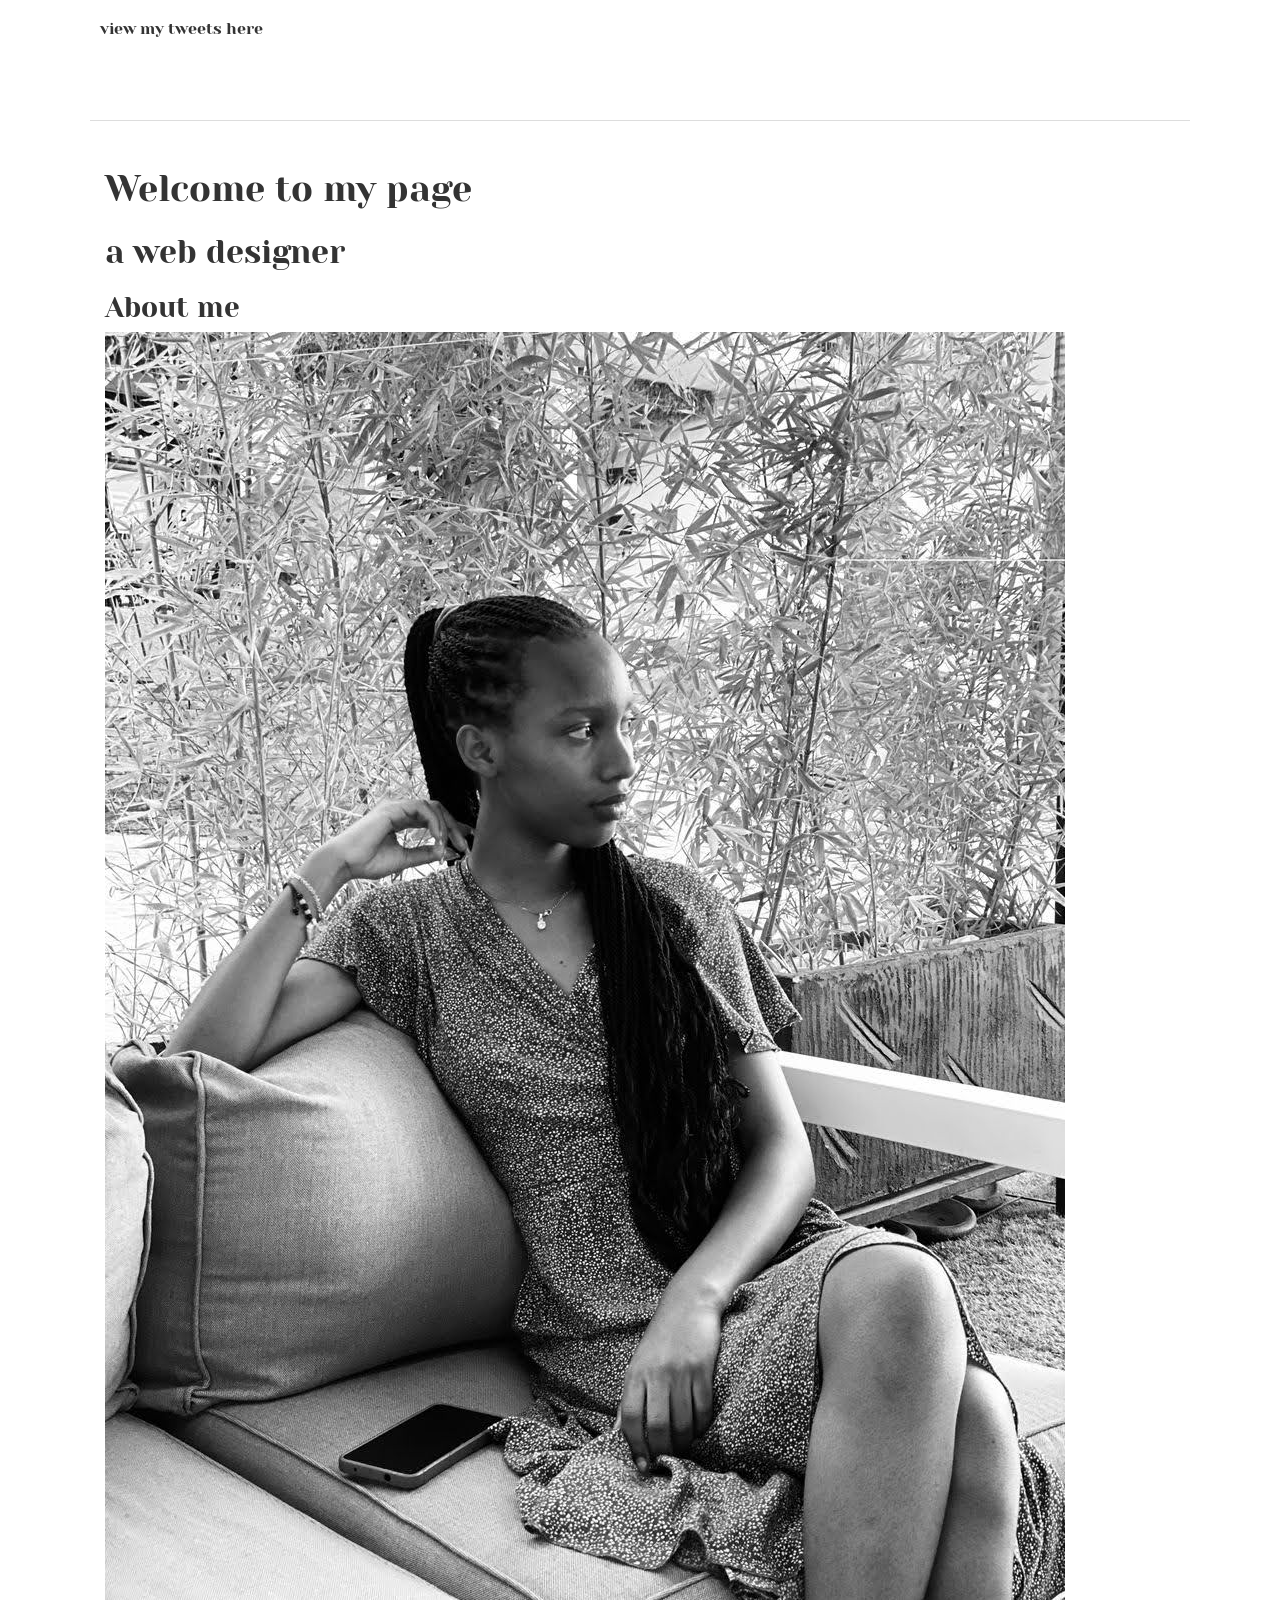
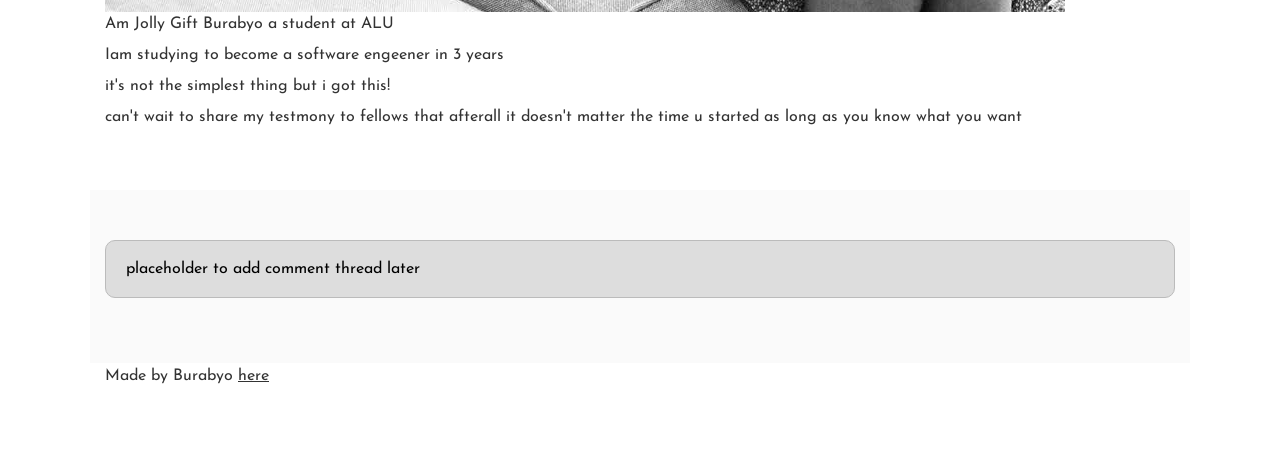
==== css_basic/index.html @ 1ceeee3e "styling" ====
<!DOCTYPE html>
<html lang="en">
<head>
  <link href="base.css" rel="stylesheet">
<link href="styles.css" rel="stylesheet">
  <meta charset="UTF-8">
  <meta name="viewport" content="width=device-width, initial-scale=1.0">
  <title>Assignment</title>
</head>
<body>
  <header>
    <ul>
      <li><a href="tweets.html">view my tweets here</a></li>
    </ul>
  </header>
  <main>
    <article>
      <h1>Welcome to my page</h1>
      <h2>a web designer</h2>
      <h3>About me</h3>
      <img src="profile-img.jpg" class="circle-img">
      <p>Am Jolly Gift Burabyo a student at ALU</p>
      <p>Iam studying to become a software engeener in 3 years</p>
      <p>it's not the simplest thing but i got this!</p>
      <p>can't wait to share my testmony to fellows that afterall it doesn't matter the time u started as long as you know what you want</p>
    </article>
    <aside>
      <p>placeholder to add comment thread later</p>
    </aside>
  </main>
  <footer>
    <p>Made by Burabyo <a href="https://www.youtube.com/watch?v=1Gh90HUejv8" target="_blank">here</a> </p>
  </footer>
 
  
  
</body>
</html>
---- css_basic/base.css ----
/* Importing webfonts */
/* (If you're learning CSS, you should disregard that) */

@import url(https://fonts.googleapis.com/css?family=Yeseva+One);
@import url(https://fonts.googleapis.com/css?family=Josefin+Sans:400,700,700italic,400italic);


/* CSS reset rules */

html, body {
	height: 100%;
	min-height: 100%;
}
html, body, div, span, applet, object, iframe,
h1, h2, h3, h4, h5, h6, p, blockquote, pre,
a, abbr, acronym, address, big, cite, code,
del, dfn, img, ins, kbd, q, s, samp,
small, strike, sub, sup, tt, var,
b, u, i, center,
dl, dt, dd,
fieldset, form, label, legend,
table, caption, tbody, tfoot, thead, tr, th, td,
article, aside, canvas, details, embed, 
figure, figcaption, footer, header, hgroup, 
menu, nav, output, ruby, section, summary,
time, mark, audio, video {
	margin: 0;
	padding: 0;
	border: 0;
	font-size: 100%;
	font: inherit;
	vertical-align: baseline;
}
/* HTML5 display-role reset for older browsers */
article, aside, details, figcaption, figure, 
footer, header, hgroup, menu, nav, section {
	display: block;
}
body {
	line-height: 1;
}
blockquote, q {
	quotes: none;
}
blockquote:before, blockquote:after,
q:before, q:after {
	content: '';
	content: none;
}
table {
	border-collapse: collapse;
	border-spacing: 0;
}


/* Fonts and colors */

body {
	font-family: 'Josefin Sans', serif;
	color: rgba(0, 0, 0, 0.8);
}
h1, h2, h3, h4, h5, h6, header {
	font-family: 'Yeseva One', sans-serif;
}
article {
}
header {
	border-bottom: 1px solid rgb(221,221,221);
	transition: border-bottom-color 1s ease;
}
header a {
	color: rgba(0, 0, 0, 0.8);
}
aside {
	background: #FAFAFA;
}
aside p {
	border: 1px solid #bbb;
	background: #ddd;
	color: black;
}
footer a {
	color: rgba(0, 0, 0, 0.8);
}
a {
	color: #F80002;
}


/* Positioning and margins */

@media (min-width: 1100px) {
	body {
		width: 1100px;
		margin: 0 auto;
	}
}

article {
	padding: 50px 15px;
}
article > *:first-child {
	margin-top: 0;
}
aside {
	padding: 50px 15px;
}
header .right {
	float: right;
	margin: 0 10px 15px;
}


/* Header */
header {
	padding: 20px 0;
	height: 80px;
}
header ul {
	list-style: none;
	margin: 0;
	padding: 0;
}
header li {
	display: inline;
	vertical-align:middle;
}
header li:first-child {
	margin: 0;
}
header li a {
	margin: 0 10px;
}
header li.logo {
	font-size: 36px;
}
header a {
	text-decoration: none;
}


/* Aside */

aside p {
	border-radius: 10px;
	padding: 20px 20px;
}


/* Footer */

footer {
	padding: 5px 15px;
	height: 80px;
}


/* Text styles and margins */

p {
	margin-bottom: 15px;
}
h1 {
	font-size: 36px;
	margin: 40px 0 20px;
}
h2 {
	font-size: 32px;
	margin: 30px 0 15px;
}
h3 {
	font-size: 28px;
	margin: 25px 0 10px;
}
h4 {
	font-size: 20px;
	font-weight: bold;
	margin: 20px 0 10px;
}
h5 {
	font-size: 18px;
	font-weight: bold;
	margin: 15px 0 10px;
}
h6 {
	font-weight: bold;
	margin: 5px 0;
}

@media (max-width: 800px) {
  body.works_on_smartphone {
  	display: block;
  }
  body.works_on_smartphone main {
  	display: block;
  }
  header .right {
  	float: none;
  }
}
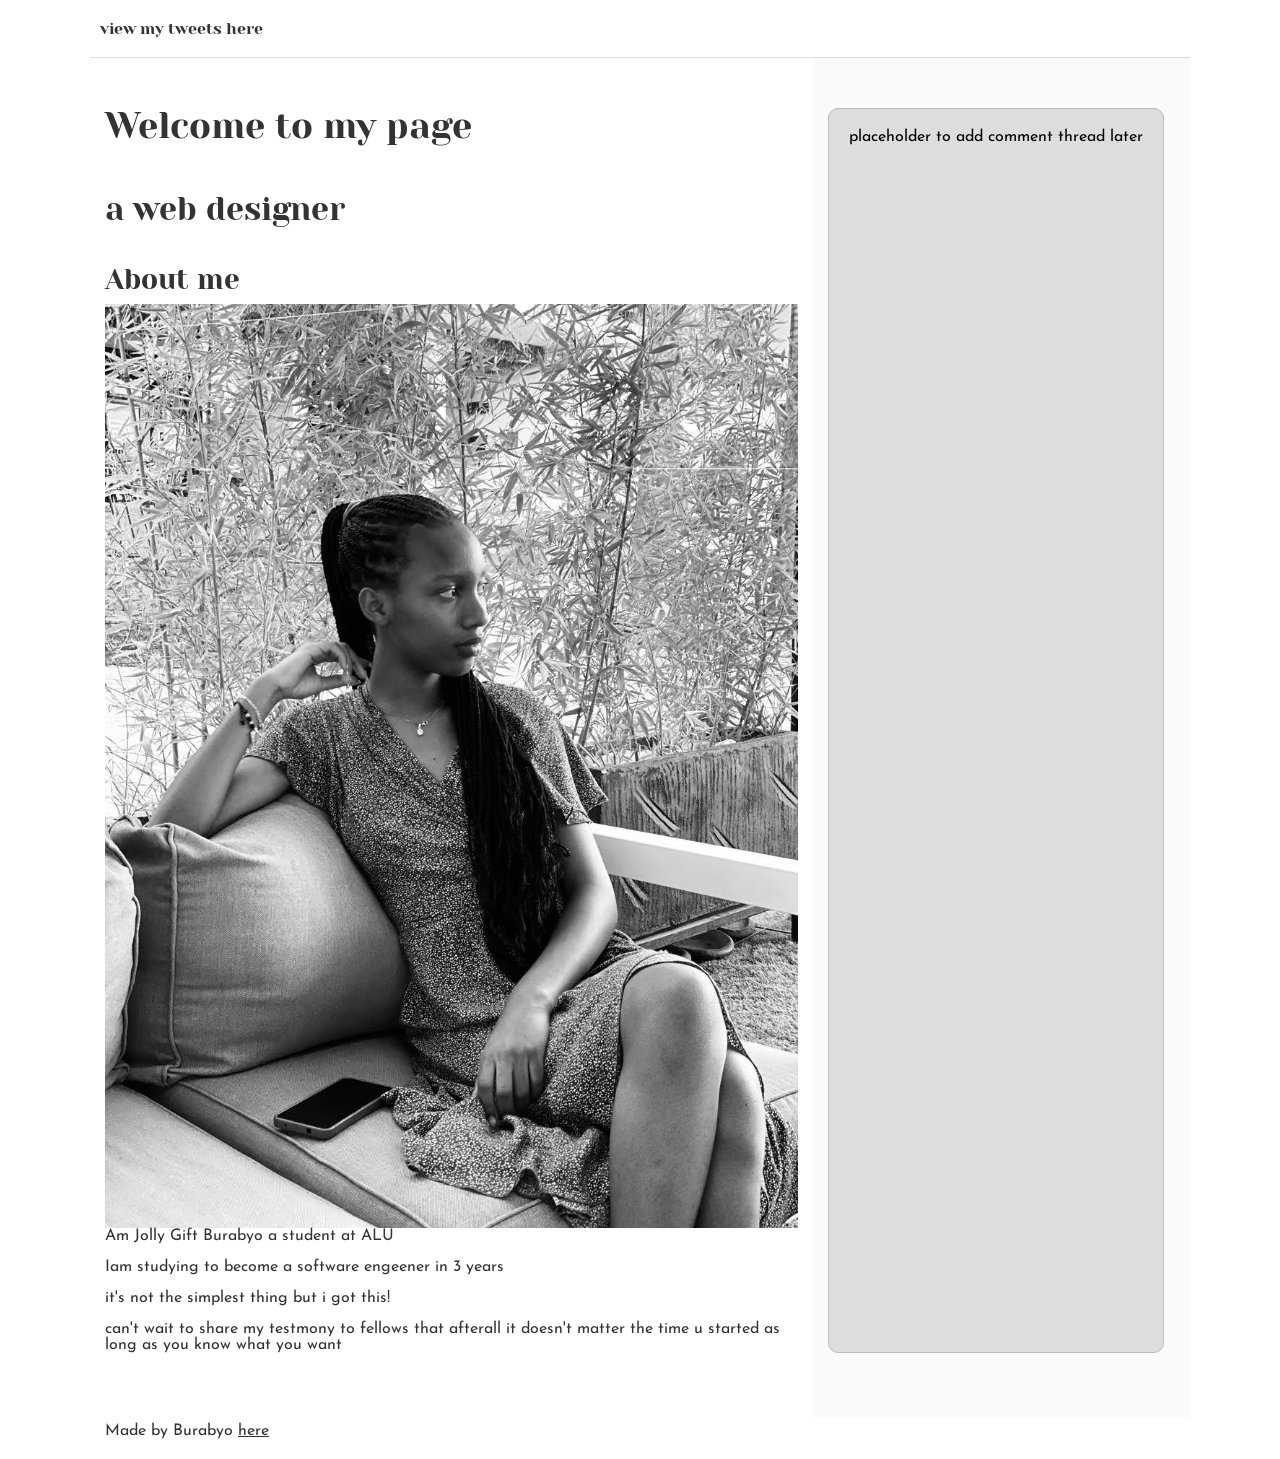
==== commit 8d435759: "responsive" ====
--- a/css_basic/index.html
+++ b/css_basic/index.html
@@ -7,7 +7,8 @@
   <meta name="viewport" content="width=device-width, initial-scale=1.0">
   <title>Assignment</title>
 </head>
-<body>
+<body class="works_on_smartphone">
+
   <header>
     <ul>
       <li><a href="tweets.html">view my tweets here</a></li>
--- a/css_basic/styles.css
+++ b/css_basic/styles.css
@@ -0,0 +1,23 @@
+
+body{
+  display:flex;
+  flex-direction: column;
+  flex:auto;
+}
+main{
+  display: flex;
+  flex-direction:row;
+  flex:auto;
+}
+article{
+  display: flex;
+  flex-direction: column;
+  flex:2;
+  overflow-y: auto;
+}
+aside{
+  display: flex;
+  flex-direction: row;
+  flex:1;
+  overflow-y: auto;
+}
